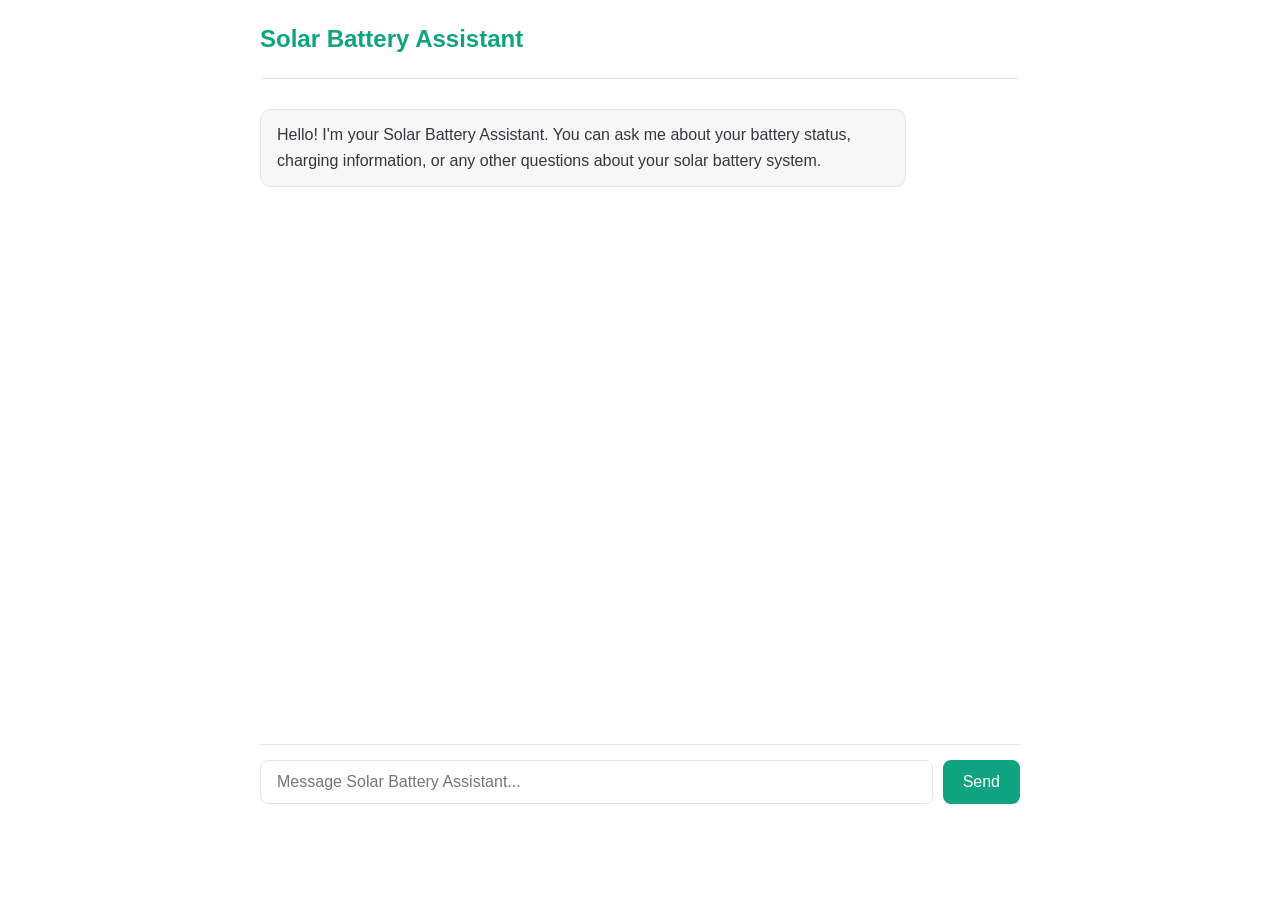
==== communication_agent/static/index.html @ 854c2116 "Renamed dir" ====
<!DOCTYPE html>
<html lang="en">
<head>
  <meta charset="utf-8">
  <meta name="viewport" content="width=device-width, initial-scale=1.0">
  <title>Solar Battery Assistant</title>
  <style>
    :root {
      --primary-color: #10a37f;
      --text-color: #353740;
      --secondary-text: #6e6e80;
      --background-color: #ffffff;
      --chat-background: #f7f7f8;
      --user-bubble: #10a37f;
      --assistant-bubble: #f7f7f8;
      --border-color: #e5e5e5;
    }
    
    * {
      box-sizing: border-box;
      margin: 0;
      padding: 0;
      font-family: 'Segoe UI', -apple-system, BlinkMacSystemFont, 'Roboto', Oxygen, Ubuntu, Cantarell, sans-serif;
    }
    
    body {
      background-color: var(--background-color);
      color: var(--text-color);
      line-height: 1.6;
      max-width: 800px;
      margin: 0 auto;
      padding: 20px;
    }
    
    header {
      display: flex;
      align-items: center;
      justify-content: space-between;
      padding-bottom: 20px;
      border-bottom: 1px solid var(--border-color);
      margin-bottom: 20px;
    }
    
    h1 {
      font-size: 1.5rem;
      font-weight: 600;
      color: var(--primary-color);
    }
    
    .chat-container {
      height: calc(100vh - 180px);
      display: flex;
      flex-direction: column;
    }
    
    #chat-box {
      flex-grow: 1;
      overflow-y: auto;
      padding: 10px 0;
    }
    
    .message {
      padding: 12px 16px;
      margin-bottom: 10px;
      border-radius: 10px;
      max-width: 85%;
      word-wrap: break-word;
    }
    
    .user-message {
      background-color: var(--user-bubble);
      color: white;
      align-self: flex-end;
      margin-left: auto;
    }
    
    .assistant-message {
      background-color: var(--assistant-bubble);
      border: 1px solid var(--border-color);
      align-self: flex-start;
    }
    
    .input-area {
      display: flex;
      position: sticky;
      bottom: 0;
      background-color: var(--background-color);
      padding: 15px 0;
      border-top: 1px solid var(--border-color);
    }
    
    #user-input {
      flex-grow: 1;
      padding: 12px 16px;
      border-radius: 8px;
      border: 1px solid var(--border-color);
      font-size: 16px;
      outline: none;
      transition: border-color 0.2s;
    }
    
    #user-input:focus {
      border-color: var(--primary-color);
      box-shadow: 0 0 0 2px rgba(16, 163, 127, 0.2);
    }
    
    button {
      margin-left: 10px;
      padding: 12px 20px;
      background-color: var(--primary-color);
      color: white;
      border: none;
      border-radius: 8px;
      font-size: 16px;
      font-weight: 500;
      cursor: pointer;
      transition: background-color 0.2s;
    }
    
    button:hover {
      background-color: #0a8f6d;
    }
    
    .battery-status {
      margin-top: 10px;
      padding: 10px;
      background-color: var(--assistant-bubble);
      border-radius: 8px;
      border: 1px solid var(--border-color);
      display: flex;
      align-items: center;
    }
    
    .battery-icon {
      margin-right: 10px;
      font-size: 24px;
    }
    
    @media (max-width: 600px) {
      body {
        padding: 10px;
      }
      
      .message {
        max-width: 90%;
      }
    }
  </style>
</head>
<body>
  <header>
    <h1>Solar Battery Assistant</h1>
    <div id="battery-indicator"></div>
  </header>

  <div class="chat-container">
    <div id="chat-box"></div>
    
    <div class="input-area">
      <input 
        id="user-input" 
        placeholder="Message Solar Battery Assistant..." 
        autocomplete="off"
        onkeydown="if(event.key==='Enter') sendMessage()"
      />
      <button onclick="sendMessage()">Send</button>
    </div>
  </div>

  <script>
    // Display a welcome message when the page loads
    window.onload = function() {
      const chatBox = document.getElementById('chat-box');
      chatBox.innerHTML = `
        <div class="message assistant-message">
          <p>Hello! I'm your Solar Battery Assistant. You can ask me about your battery status, charging information, or any other questions about your solar battery system.</p>
        </div>
      `;
      
      // Fetch initial battery status
      fetchBatteryStatus();
    };
    
    async function sendMessage() {
      const input = document.getElementById('user-input');
      const msg = input.value.trim();
      
      if (!msg) return; // Prevent empty messages
      
      input.value = '';
      
      // Display user message
      const chatBox = document.getElementById('chat-box');
      chatBox.innerHTML += `
        <div class="message user-message">
          <p>${escapeHTML(msg)}</p>
        </div>
      `;
      
      // Show typing indicator
      chatBox.innerHTML += `
        <div id="typing-indicator" class="message assistant-message">
          <p>Thinking...</p>
        </div>
      `;
      
      // Scroll to bottom
      chatBox.scrollTop = chatBox.scrollHeight;
      
      try {
        // Send message to API
        const response = await fetch('/chat', {
          method: 'POST',
          headers: { 'Content-Type': 'application/json' },
          body: JSON.stringify({ message: msg })
        });
        
        const data = await response.json();
        
        // Remove typing indicator
        const typingIndicator = document.getElementById('typing-indicator');
        typingIndicator.remove();
        
        // Display assistant response
        chatBox.innerHTML += `
          <div class="message assistant-message">
            <p>${escapeHTML(data.response)}</p>
          </div>
        `;
        
        // Scroll to bottom again
        chatBox.scrollTop = chatBox.scrollHeight;
        
        // Update battery status after interaction
        fetchBatteryStatus();
        
      } catch (error) {
        console.error('Error:', error);
        // Remove typing indicator
        const typingIndicator = document.getElementById('typing-indicator');
        typingIndicator.remove();
        
        // Display error message
        chatBox.innerHTML += `
          <div class="message assistant-message">
            <p>Sorry, there was an error processing your request. Please try again.</p>
          </div>
        `;
      }
    }
    
    async function fetchBatteryStatus() {
      try {
        const response = await fetch('/battery/status');
        const data = await response.json();
        
        const batteryIndicator = document.getElementById('battery-indicator');
        const batteryPercent = Math.round(data.percent);
        const batteryStatus = data.status;
        
        // Create battery icon based on percentage
        let batteryColor = '#10a37f'; // Default green
        if (batteryPercent < 20) {
          batteryColor = '#f44336'; // Red for low battery
        } else if (batteryPercent < 50) {
          batteryColor = '#ff9800'; // Orange for medium battery
        }
        
        const charging = batteryStatus === 'charging' ? '⚡' : '';
        
        batteryIndicator.innerHTML = `
          <div class="battery-status">
            <span class="battery-icon" style="color: ${batteryColor};">🔋</span>
            <span>${batteryPercent}% ${charging}</span>
          </div>
        `;
      } catch (error) {
        console.error('Error fetching battery status:', error);
      }
    }
    
    // Helper function to escape HTML to prevent XSS
    function escapeHTML(str) {
      return str
        .replace(/&/g, '&amp;')
        .replace(/</g, '&lt;')
        .replace(/>/g, '&gt;')
        .replace(/"/g, '&quot;')
        .replace(/'/g, '&#039;');
    }
  </script>
</body>
</html>
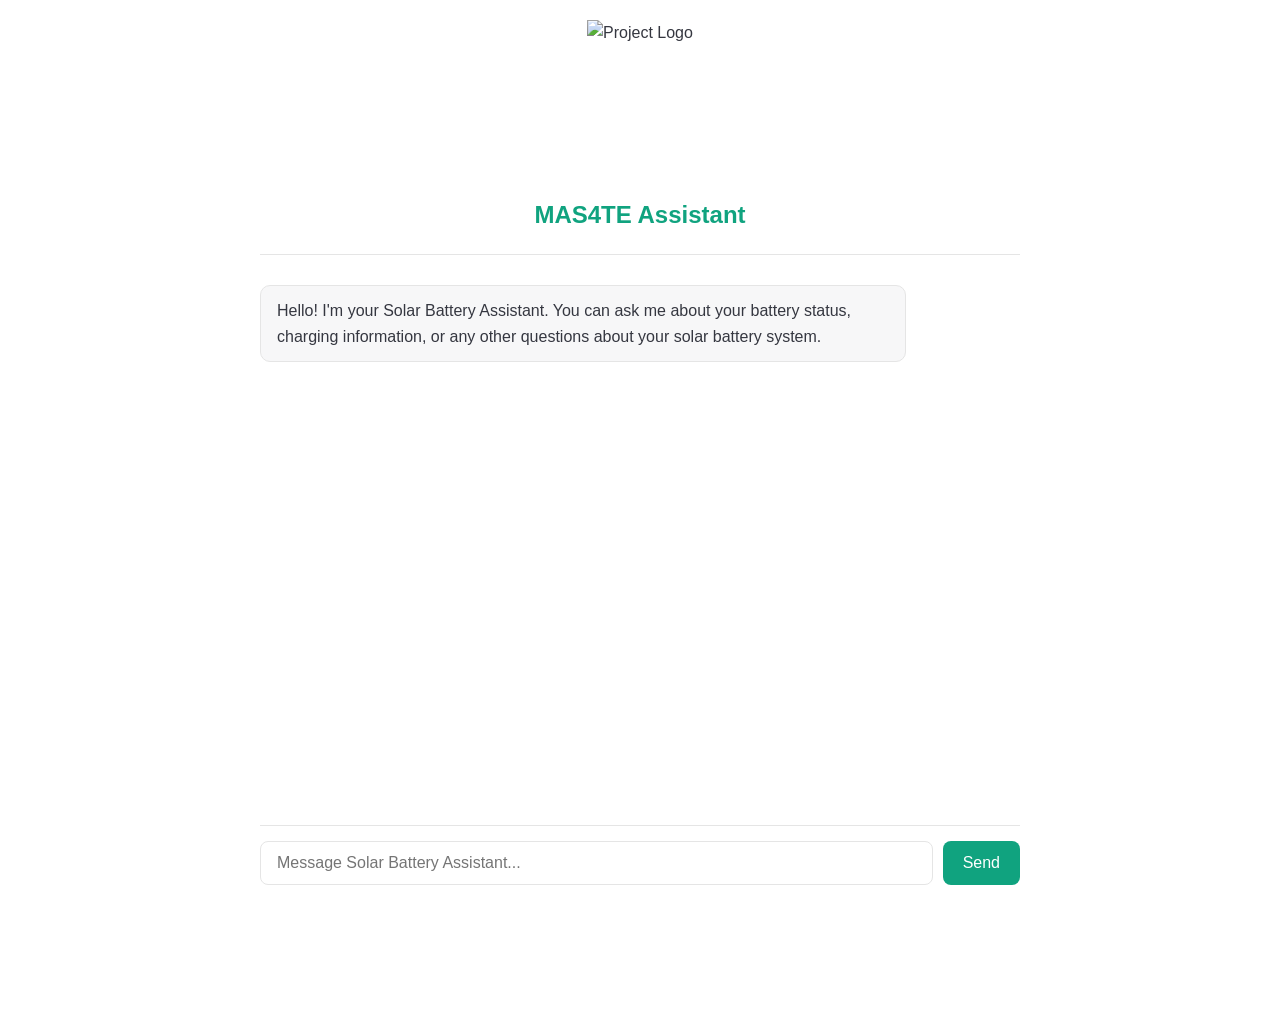
==== commit 2858d226: "Add MAS4TE logo to chatbot visualization" ====
--- a/communication_agent/static/index.html
+++ b/communication_agent/static/index.html
@@ -34,8 +34,8 @@
     
     header {
       display: flex;
+      flex-direction: column;
       align-items: center;
-      justify-content: space-between;
       padding-bottom: 20px;
       border-bottom: 1px solid var(--border-color);
       margin-bottom: 20px;
@@ -149,7 +149,9 @@
 </head>
 <body>
   <header>
-    <h1>Solar Battery Assistant</h1>
+    <img src="/static/Logo_MAS4TE_EN.png?v=2" alt="Project Logo" style="height:140px; margin-bottom:10px;">
+    <br>
+    <h1>MAS4TE Assistant</h1>
     <div id="battery-indicator"></div>
   </header>
 
